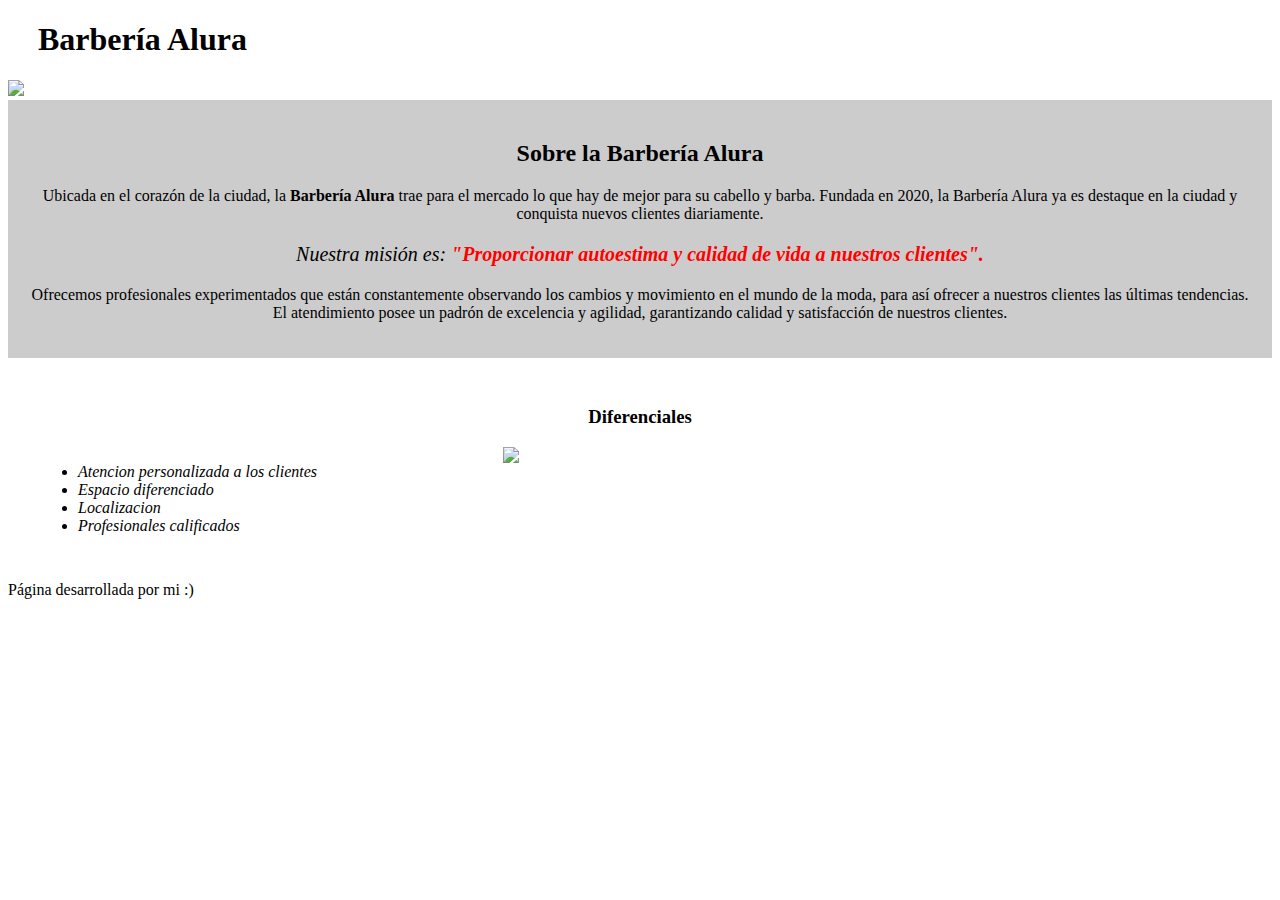
==== Pagina Web/index.html @ ffa689a2 "Commit 1" ====
<!DOCTYPE html>

<html lang="es">

    <head>
        <meta charset="UTF-8">

        <title>Barbería Alura</title>

        <link rel="stylesheet" href="style.css">

    </head>

    <body>

        <div>

            <header>
                <h1 class="titulo-principal">Barbería Alura</h1>
            </header>

        </div>

        <img id = "banner" src="C:\Users\Alexander Sanchez\Documents\ONE 2.0\Pagina Web\banner.jpg">


        <div class="principal">

        <h2 class="titulo-centralizado">Sobre la Barbería Alura</h2>

        <p>Ubicada en el corazón de la ciudad, la <strong>Barbería Alura</strong> trae para el mercado lo que hay de mejor para su cabello y barba. Fundada en 2020, la Barbería Alura ya es destaque en la ciudad y conquista nuevos clientes diariamente.</p> 

        <p id = "mision"><em>Nuestra misión es: <strong>"Proporcionar autoestima y calidad de vida a nuestros clientes".</strong></em></p>

        <p>Ofrecemos profesionales experimentados que están constantemente observando los cambios y movimiento en el mundo de la moda, para así ofrecer a nuestros clientes las últimas tendencias. El atendimiento posee un padrón de excelencia y agilidad, garantizando calidad y satisfacción de nuestros clientes.</p>

         </div>

         <div class="diferenciales">

        <h3 class="titulo-centralizado">Diferenciales</h3>

        <ul>
            <li class="items">Atencion personalizada a los clientes</li>
            <li class="items">Espacio diferenciado</li>
            <li class="items">Localizacion</li>
            <li class="items">Profesionales calificados</li>
        </ul>

        <img src="C:\Users\Alexander Sanchez\Documents\ONE 2.0\Pagina Web\diferenciales.jpg" class="imagenDiferenciales">

         </div>

    </body>

    <footer>Página desarrollada por mi :)</footer>

</html>
---- Pagina Web/style.css ----
.titulo-principal{

    padding-left: 30px;

}

#banner{

    width: 100%;

}

.principal{

    background: #CCCCCC;
    padding: 20px;

}

.titulo-centralizado{

    text-align: center;

}

p{

    text-align: center;

}

em strong{

    color: red;

}

#mision{

    font-size: 20px;

}


.diferenciales{

    background: #FFFFFF;
    padding: 30px;

}

.items{

    font-style: italic;

}

ul{

    display: inline-block;
    vertical-align: top;
    width: 20%;
    margin-right: 15%;

}

.imagenDiferenciales{

    width: 50%;

}
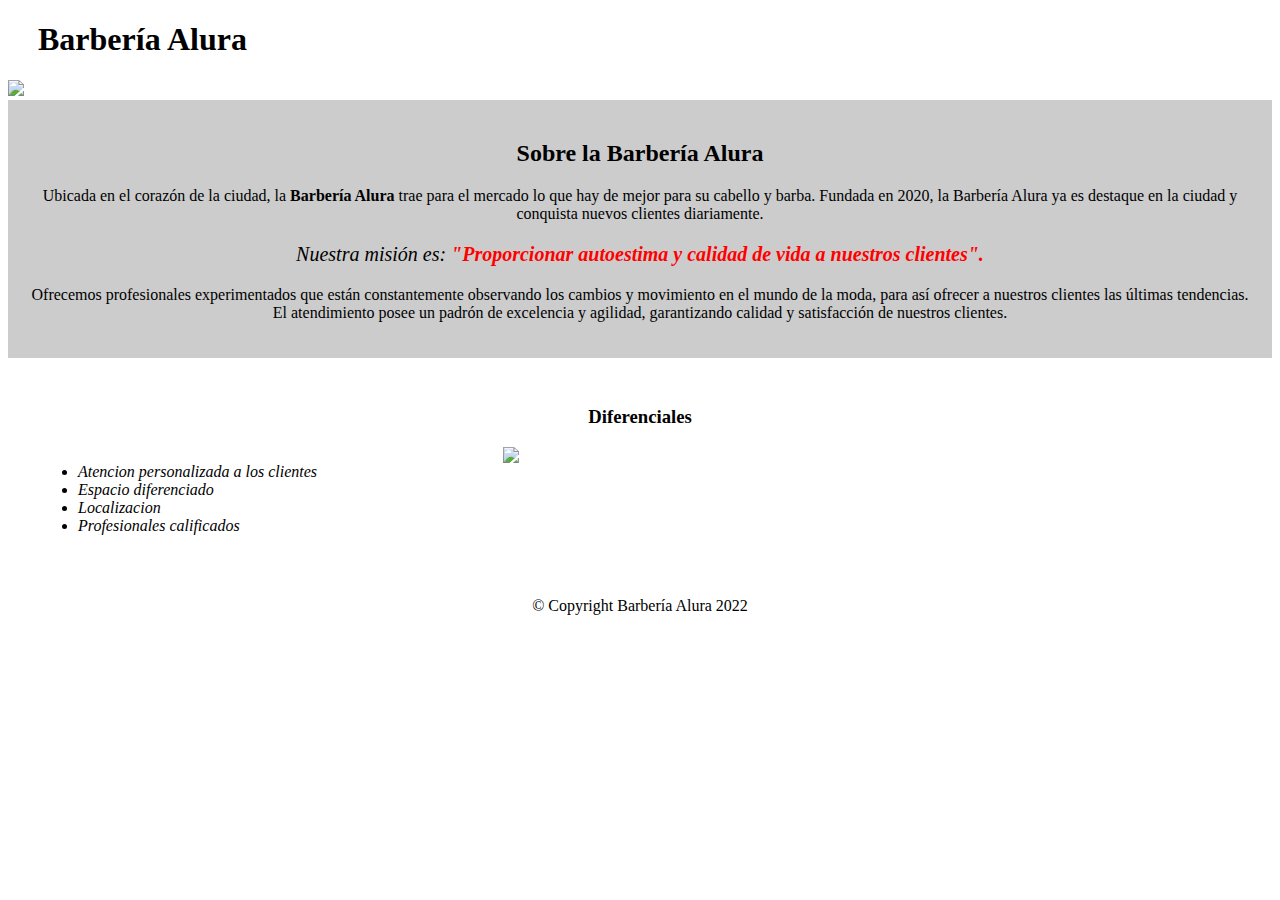
==== commit 800a95e0: "Encriptador 1" ====
--- a/Pagina Web/index.html
+++ b/Pagina Web/index.html
@@ -7,7 +7,7 @@
 
         <title>Barbería Alura</title>
 
-        <link rel="stylesheet" href="style.css">
+        <link rel="stylesheet" href="style-home.css">
 
     </head>
 
@@ -53,6 +53,8 @@
 
     </body>
 
-    <footer>Página desarrollada por mi :)</footer>
+    <footer>
+        <p class="copyright">&copy Copyright Barbería Alura 2022</p>
+    </footer>
 
 </html>--- a/Pagina Web/style-home.css
+++ b/Pagina Web/style-home.css
@@ -0,0 +1,71 @@
+.titulo-principal{
+
+    padding-left: 30px;
+
+}
+
+#banner{
+
+    width: 100%;
+
+}
+
+.principal{
+
+    background: #CCCCCC;
+    padding: 20px;
+
+}
+
+.titulo-centralizado{
+
+    text-align: center;
+
+}
+
+p{
+
+    text-align: center;
+
+}
+
+em strong{
+
+    color: red;
+
+}
+
+#mision{
+
+    font-size: 20px;
+
+}
+
+
+.diferenciales{
+
+    background: #FFFFFF;
+    padding: 30px;
+
+}
+
+.items{
+
+    font-style: italic;
+
+}
+
+ul{
+
+    display: inline-block;
+    vertical-align: top;
+    width: 20%;
+    margin-right: 15%;
+
+}
+
+.imagenDiferenciales{
+
+    width: 50%;
+
+}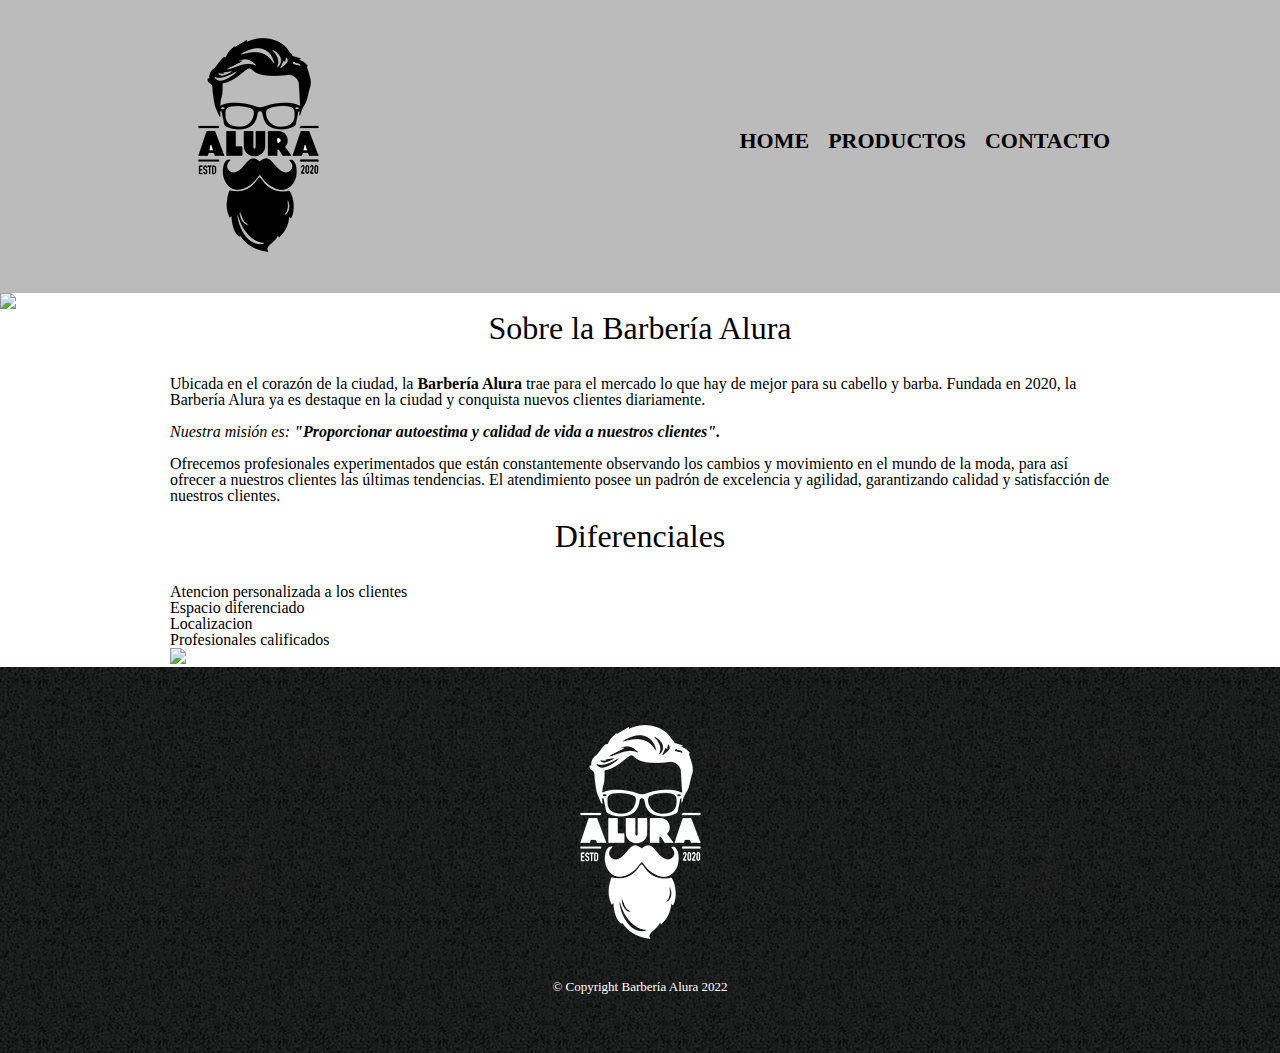
==== commit 7a9e8b10: "Cambios Home" ====
--- a/Pagina Web/index.html
+++ b/Pagina Web/index.html
@@ -1,60 +1,52 @@
 <!DOCTYPE html>
-
 <html lang="es">
 
     <head>
         <meta charset="UTF-8">
-
-        <title>Barbería Alura</title>
-
-        <link rel="stylesheet" href="style-home.css">
-
+        <title>Home - Barbería Alura</title>
+        <link rel="stylesheet" href="reset.css/reset.css">
+        <link rel="stylesheet" href="style.css">
     </head>
 
     <body>
+        <header>
+            <div class="caja">
+                <h1><img src="imagenes/logo.png"></h1>        
+                <nav>
+                    <ul>            
+                        <li><a href="index.html">Home</a></li>
+                        <li><a href="productos.html">Productos</a></li>
+                        <li><a href="contacto.html">Contacto</a></li>                
+                    </ul>        
+                </nav>                
+            </div>
+        </header>
 
-        <div>
+        <img class="banner" src="C:\Users\Alexander Sanchez\Documents\ONE 2.0\Pagina Web\banner.jpg">
 
-            <header>
-                <h1 class="titulo-principal">Barbería Alura</h1>
-            </header>
+        <main>
+            <section class="principal">
+                <h2 class="titulo-principal">Sobre la Barbería Alura</h2>
+                    <p>Ubicada en el corazón de la ciudad, la <strong>Barbería Alura</strong> trae para el mercado lo que hay de mejor para su cabello y barba. Fundada en 2020, la Barbería Alura ya es destaque en la ciudad y conquista nuevos clientes diariamente.</p>
+                    <p id = "mision"><em>Nuestra misión es: <strong>"Proporcionar autoestima y calidad de vida a nuestros clientes".</strong></em></p>
+                    <p>Ofrecemos profesionales experimentados que están constantemente observando los cambios y movimiento en el mundo de la moda, para así ofrecer a nuestros clientes las últimas tendencias. El atendimiento posee un padrón de excelencia y agilidad, garantizando calidad y satisfacción de nuestros clientes.</p>
+            </section>
 
-        </div>
-
-        <img id = "banner" src="C:\Users\Alexander Sanchez\Documents\ONE 2.0\Pagina Web\banner.jpg">
-
-
-        <div class="principal">
-
-        <h2 class="titulo-centralizado">Sobre la Barbería Alura</h2>
-
-        <p>Ubicada en el corazón de la ciudad, la <strong>Barbería Alura</strong> trae para el mercado lo que hay de mejor para su cabello y barba. Fundada en 2020, la Barbería Alura ya es destaque en la ciudad y conquista nuevos clientes diariamente.</p> 
-
-        <p id = "mision"><em>Nuestra misión es: <strong>"Proporcionar autoestima y calidad de vida a nuestros clientes".</strong></em></p>
-
-        <p>Ofrecemos profesionales experimentados que están constantemente observando los cambios y movimiento en el mundo de la moda, para así ofrecer a nuestros clientes las últimas tendencias. El atendimiento posee un padrón de excelencia y agilidad, garantizando calidad y satisfacción de nuestros clientes.</p>
-
-         </div>
-
-         <div class="diferenciales">
-
-        <h3 class="titulo-centralizado">Diferenciales</h3>
-
-        <ul>
-            <li class="items">Atencion personalizada a los clientes</li>
-            <li class="items">Espacio diferenciado</li>
-            <li class="items">Localizacion</li>
-            <li class="items">Profesionales calificados</li>
-        </ul>
-
-        <img src="C:\Users\Alexander Sanchez\Documents\ONE 2.0\Pagina Web\diferenciales.jpg" class="imagenDiferenciales">
-
-         </div>
-
+            <section class="diferenciales">
+                <h3 class="titulo-principal">Diferenciales</h3>
+                <ul>
+                    <li class="items">Atencion personalizada a los clientes</li>
+                    <li class="items">Espacio diferenciado</li>
+                    <li class="items">Localizacion</li>
+                    <li class="items">Profesionales calificados</li>
+                </ul>
+                    <img src="C:\Users\Alexander Sanchez\Documents\ONE 2.0\Pagina Web\diferenciales.jpg" class="imagenDiferenciales">
+            </section>
+        </main>
+            <footer>
+                <img src="imagenes/logo-blanco.png">
+                <p class="copyright">&copy Copyright Barbería Alura 2022</p>
+            </footer>
     </body>
 
-    <footer>
-        <p class="copyright">&copy Copyright Barbería Alura 2022</p>
-    </footer>
-
 </html>--- a/Pagina Web/style.css
+++ b/Pagina Web/style.css
@@ -0,0 +1,178 @@
+header{
+    background-color: #BBBBBB;
+    padding: 20px 0;
+}
+
+.caja{
+    width: 940px;
+    position: relative;
+    margin: 0 auto;
+}
+
+nav{
+    position: absolute;
+    top: 110px;
+    right: 0px;
+}
+
+nav li{
+    display: inline;
+    margin: 0 0 0 15px;
+}
+
+nav a{
+    text-transform: uppercase;
+    color: #000000;
+    font-weight: bold;
+    font-size: 22px;
+    text-decoration: none;
+}
+
+nav a:hover{
+    color: #C78C19;
+    text-decoration: underline;
+}
+
+.productos{
+    width: 940px;
+    margin: 0 auto;
+    padding: 50px;
+}
+
+.productos li{
+    display: inline-block;
+    text-align: center;
+    width: 30%;
+    vertical-align: top;
+    margin: 0 1.5%;
+    padding: 30px 20px;
+    box-sizing: border-box;
+    border: 2px solid #000000;
+    border-radius: 10px;    
+}
+
+.productos li:hover{
+    border-color: #C78C19;
+}
+
+.productos li:active{
+    border-color: #088C19;
+}
+
+.productos h2{
+    font-size: 30px;
+    font-weight: bold;
+}
+
+.productos li:hover h2{
+    font-size: 33px;
+}
+
+.producto-descripcion{
+    font-size: 18px;
+}
+
+.producto-precio{
+    font-size: 20px;
+    font-weight: bold;
+    margin-top: 10px;
+}
+
+footer{
+    text-align: center;
+    background: url("imagenes/bg.jpg");
+    padding: 40px;
+}
+
+.copyright{
+    color: #FFFFFF;
+    font-size: 13px;
+    margin: 20px;
+}
+
+main{
+    width: 940px;
+    margin: 0 auto;
+}
+
+form{
+    margin: 40px 0;
+}
+
+form label, form legend{
+    display: block;
+    font-size: 20px;
+    margin: 0 0 10px;
+}
+
+.input-padron{
+    display: block;
+    margin: 0 0 20px;
+    padding: 10px 25px;
+    width: 50%;
+}
+
+.checkbox{
+    margin: 20px 0;
+}
+
+.enviar{
+    width: 40%;
+    padding: 15px 0;
+    font-size: 18px;
+    font-weight: bold;
+    color: white;
+    background: orange;
+    border: none;
+    border-radius: 5px;
+    transition: 1s all;
+    cursor: pointer;
+}
+
+.enviar:hover{
+    background: darkorange;
+    transform: scale(1.1);
+}
+
+table{
+    margin: 40px 40px;
+}
+
+thead{
+    background: #555555;
+    color: white;
+    font-weight: bold;
+}
+
+td, th{
+    border: 1px solid #000000;
+    padding: 8px 15px;
+}
+
+/*CSS para cambios en el home*/
+
+.banner{
+    width: 100%;
+}
+
+.titulo-principal{
+    text-align: center;
+    font-size: 2em;
+    margin: 0 0 1em;
+}
+
+.principal p{
+    margin: 0 0 1em;
+}
+
+.principal strong{
+    font-weight: bold;
+}
+
+.principal em{
+    font-style: italic;
+}
+
+.imagenDiferenciales{
+    width: 60%;
+}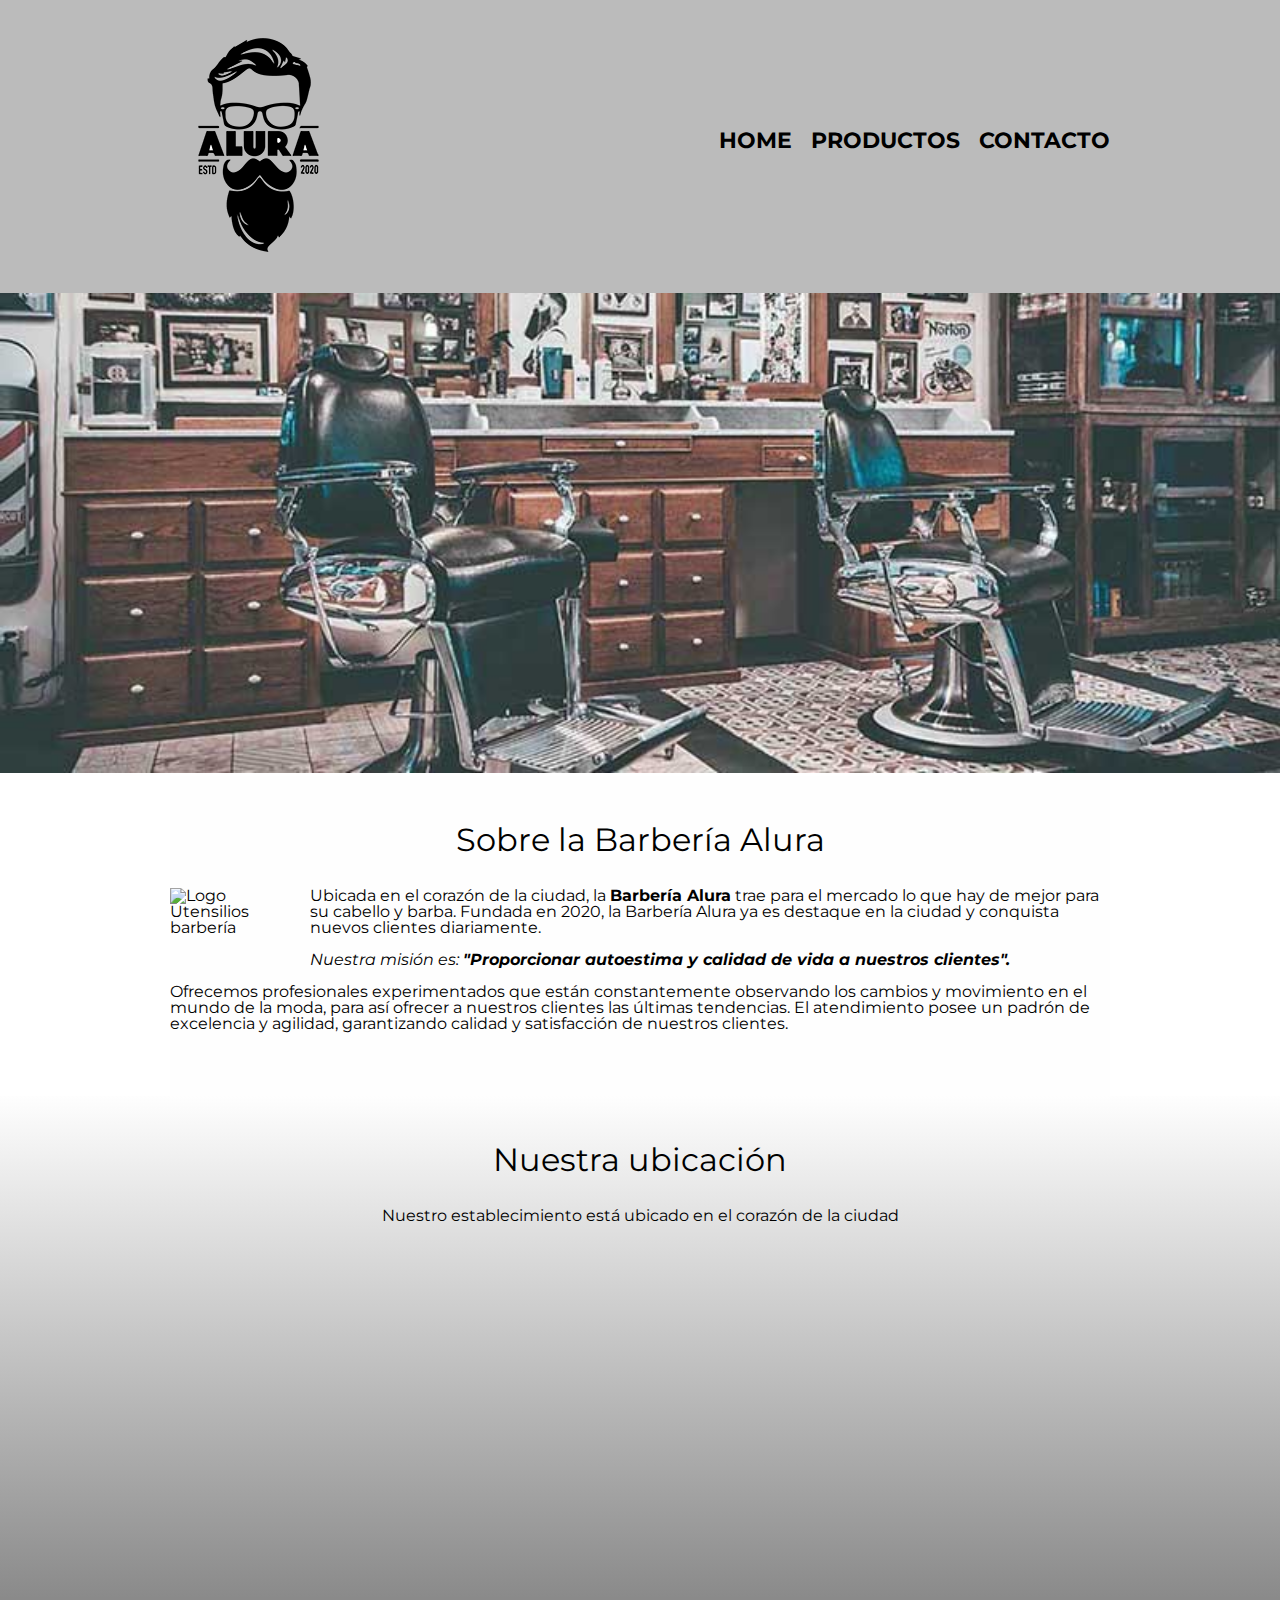
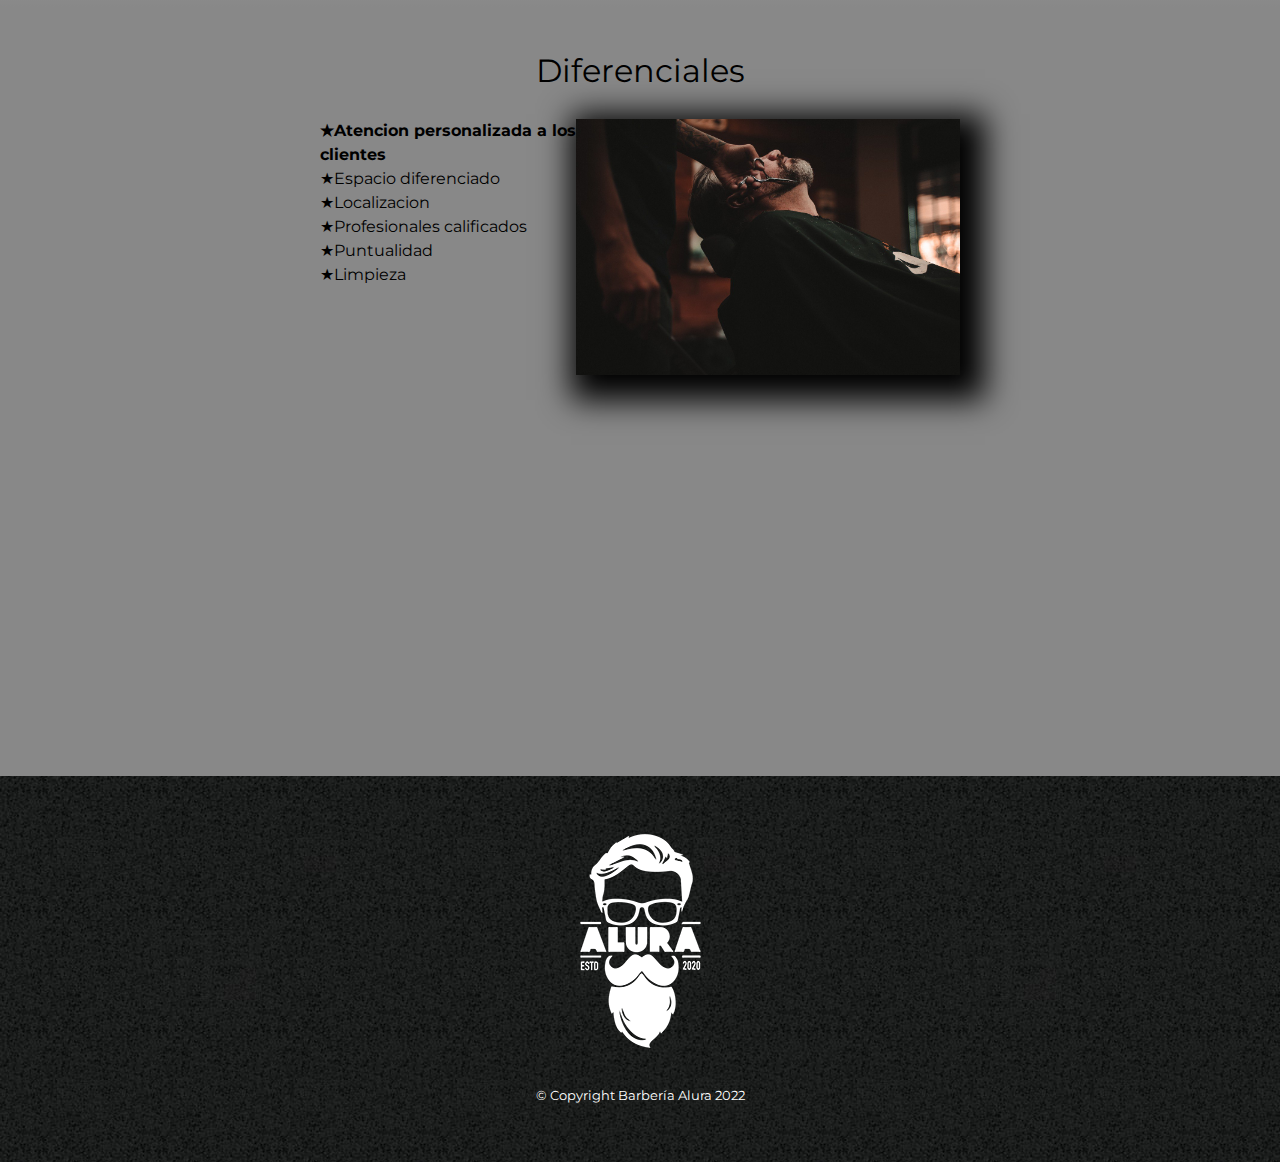
==== commit ac1f4d17: "maqueta de pagina" ====
--- a/Pagina Web/index.html
+++ b/Pagina Web/index.html
@@ -3,9 +3,13 @@
 
     <head>
         <meta charset="UTF-8">
+        <meta name="viewport" content="width=device-width">
         <title>Home - Barbería Alura</title>
         <link rel="stylesheet" href="reset.css/reset.css">
         <link rel="stylesheet" href="style.css">
+        <link rel="preconnect" href="https://fonts.googleapis.com">
+        <link rel="preconnect" href="https://fonts.gstatic.com" crossorigin>
+        <link href="https://fonts.googleapis.com/css2?family=Montserrat:wght@300&display=swap" rel="stylesheet"> 
     </head>
 
     <body>
@@ -22,26 +26,47 @@
             </div>
         </header>
 
-        <img class="banner" src="C:\Users\Alexander Sanchez\Documents\ONE 2.0\Pagina Web\banner.jpg">
+        <img class="banner" src="banner.jpg">
 
         <main>
             <section class="principal">
                 <h2 class="titulo-principal">Sobre la Barbería Alura</h2>
+                    <img class="utensilios" src="utensilios.jpg" alt="Logo Utensilios barbería">
                     <p>Ubicada en el corazón de la ciudad, la <strong>Barbería Alura</strong> trae para el mercado lo que hay de mejor para su cabello y barba. Fundada en 2020, la Barbería Alura ya es destaque en la ciudad y conquista nuevos clientes diariamente.</p>
                     <p id = "mision"><em>Nuestra misión es: <strong>"Proporcionar autoestima y calidad de vida a nuestros clientes".</strong></em></p>
                     <p>Ofrecemos profesionales experimentados que están constantemente observando los cambios y movimiento en el mundo de la moda, para así ofrecer a nuestros clientes las últimas tendencias. El atendimiento posee un padrón de excelencia y agilidad, garantizando calidad y satisfacción de nuestros clientes.</p>
             </section>
 
+            <section class="mapa">
+                <h3 class="titulo-principal">Nuestra ubicación</h3>
+                <p> Nuestro establecimiento está ubicado en el corazón de la ciudad</p>
+                
+                <div class="mapa-contenido">
+                <iframe src="https://www.google.com/maps/embed?pb=!1m18!1m12!1m3!1d3656.4498404749!2d-46.63452058459591!3d-23.588194784669547!2m3!1f0!2f0!3f0!3m2!1i1024!2i768!4f13.1!3m3!1m2!1s0x94ce5a2b2ed7f3a1%3A0xab35da2f5ca62674!2sCaelum%20-%20Education%20and%20Innovation!5e0!3m2!1ses-419!2scl!4v1654556533947!5m2!1ses-419!2scl" width="100%" height="300" style="border:0;" allowfullscreen="" loading="lazy" referrerpolicy="no-referrer-when-downgrade"></iframe>
+                </div>
+            </section>
+
             <section class="diferenciales">
+
                 <h3 class="titulo-principal">Diferenciales</h3>
-                <ul>
-                    <li class="items">Atencion personalizada a los clientes</li>
-                    <li class="items">Espacio diferenciado</li>
-                    <li class="items">Localizacion</li>
-                    <li class="items">Profesionales calificados</li>
-                </ul>
-                    <img src="C:\Users\Alexander Sanchez\Documents\ONE 2.0\Pagina Web\diferenciales.jpg" class="imagenDiferenciales">
+
+                <div class="contenido-diferenciales">                    
+                    <ul class="lista-diferenciales">
+                        <li class="items">Atencion personalizada a los clientes</li>
+                        <li class="items">Espacio diferenciado</li>
+                        <li class="items">Localizacion</li>
+                        <li class="items">Profesionales calificados</li>
+                        <li class="items">Puntualidad</li>
+                        <li class="items">Limpieza</li>
+                    </ul><img src="diferenciales.jpg" class="imagen-diferenciales">
+                </div>
+                <div class="video">
+                    <iframe width="100%" height="315" src="https://www.youtube.com/embed/wcVVXUV0YUY" title="YouTube video player" frameborder="0" allow="accelerometer; autoplay; clipboard-write; encrypted-media; gyroscope; picture-in-picture" allowfullscreen></iframe>
+                </div>
+               
             </section>
+
+            
         </main>
             <footer>
                 <img src="imagenes/logo-blanco.png">
--- a/Pagina Web/style.css
+++ b/Pagina Web/style.css
@@ -1,3 +1,6 @@
+body{
+    font-family: 'Montserrat', sans-serif;
+}
 header{
     background-color: #BBBBBB;
     padding: 20px 0;
@@ -90,11 +93,6 @@
     margin: 20px;
 }
 
-main{
-    width: 940px;
-    margin: 0 auto;
-}
-
 form{
     margin: 40px 0;
 }
@@ -154,13 +152,19 @@
 .banner{
     width: 100%;
 }
+.principal{
+    padding: 3em 0;
+    background: #FEFEFE;
+    width: 940px;
+    margin: 0 auto;
+}
 
 .titulo-principal{
     text-align: center;
     font-size: 2em;
     margin: 0 0 1em;
-}
-
+    clear: left;    
+}
 .principal p{
     margin: 0 0 1em;
 }
@@ -173,6 +177,69 @@
     font-style: italic;
 }
 
-.imagenDiferenciales{
+.utensilios{
+    width: 120px;
+    float: left;
+    margin: 0 20px 20px 0; /*los margenes se aplican en sentido horario iniciando arriba*/
+}
+.mapa{
+    padding: 3em 0;
+    background: linear-gradient(#FEFEFE, #888888);
+}
+.mapa p{
+    margin: 0 0 2em;
+    text-align: center;
+}
+.mapa-contenido{
+    width: 940px;
+    margin: 0 auto;
+}
+.diferenciales{
+    padding: 3em 0;
+    background: #888888;
+}
+.contenido-diferenciales{
+    width: 640px;
+    margin: 0 auto;
+}
+.lista-diferenciales{
+    width: 40%;
+    display: inline-block;
+    vertical-align: top;
+}
+.items{
+    line-height: 1.5;
+}
+.items:before{
+    content:"★" ;
+}
+.items:first-child{
+    font-weight: bold;
+}
+.imagen-diferenciales{
     width: 60%;
+    transition: 400ms;
+    box-shadow: 10px 10px 30px 15px black;
+}
+.imagen-diferenciales:hover{
+    opacity: 0.3;
+
+}
+.video{
+    width: 560px;
+    margin: 1em auto;
+}
+@media screen and (max-width:480px){
+    h1{
+        text-align: center;
+    }
+    nav{
+        position: static;
+    }
+    .caja, .principal, .mapa-contenido, .contenido-diferenciales, .video{
+        width: auto;
+    }
+    .lista-diferenciales, .imagen-diferenciales{
+        width: 100%;
+    }
 }